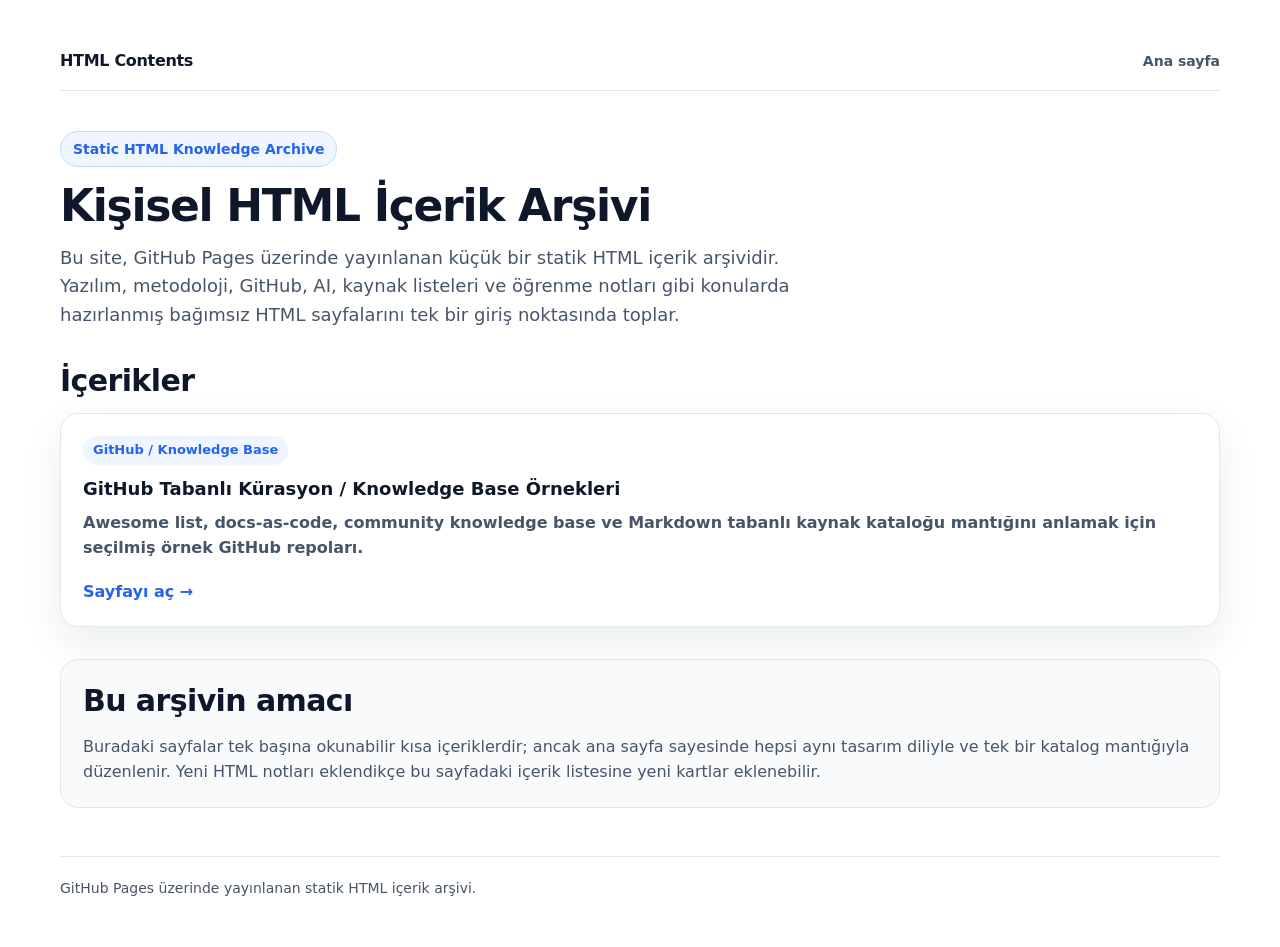
==== index.html @ 491a296d "Add initial HTML structure and styles for the HTML Contents archive" ====
<!DOCTYPE html>
<html lang="tr">
<head>
  <meta charset="UTF-8" />
  <meta name="viewport" content="width=device-width, initial-scale=1.0" />
  <title>HTML Contents</title>
  <meta name="description" content="GitHub Pages üzerinde yayınlanan kişisel HTML içerik arşivi." />
  <link rel="stylesheet" href="assets/styles.css" />
</head>

<body>
  <main class="page">
    <nav class="site-nav" aria-label="Ana gezinme">
      <a class="site-brand" href="index.html">HTML Contents</a>
      <div class="site-nav-links">
        <a href="index.html">Ana sayfa</a>
      </div>
    </nav>

    <header>
      <div class="badge">Static HTML Knowledge Archive</div>
      <h1>Kişisel HTML İçerik Arşivi</h1>
      <p class="intro">
        Bu site, GitHub Pages üzerinde yayınlanan küçük bir statik HTML içerik arşividir.
        Yazılım, metodoloji, GitHub, AI, kaynak listeleri ve öğrenme notları gibi konularda
        hazırlanmış bağımsız HTML sayfalarını tek bir giriş noktasında toplar.
      </p>
    </header>

    <section class="section" aria-labelledby="contents-title">
      <h2 id="contents-title">İçerikler</h2>
      <div class="grid">
        <a class="card" href="GitHub-Curated-Knowledge-Repo.html">
          <span class="card-label">GitHub / Knowledge Base</span>
          <h3>GitHub Tabanlı Kürasyon / Knowledge Base Örnekleri</h3>
          <p>
            Awesome list, docs-as-code, community knowledge base ve Markdown tabanlı kaynak
            kataloğu mantığını anlamak için seçilmiş örnek GitHub repoları.
          </p>
          <span class="card-link">Sayfayı aç →</span>
        </a>
      </div>
    </section>

    <section class="section panel" aria-label="Bu arşivin amacı">
      <h2>Bu arşivin amacı</h2>
      <p>
        Buradaki sayfalar tek başına okunabilir kısa içeriklerdir; ancak ana sayfa sayesinde
        hepsi aynı tasarım diliyle ve tek bir katalog mantığıyla düzenlenir. Yeni HTML notları
        eklendikçe bu sayfadaki içerik listesine yeni kartlar eklenebilir.
      </p>
    </section>

    <footer class="footer">
      GitHub Pages üzerinde yayınlanan statik HTML içerik arşivi.
    </footer>
  </main>
</body>
</html>
---- assets/styles.css ----
:root {
  --bg: #ffffff;
  --page-soft: #f8fafc;
  --card: #ffffff;
  --text: #0f172a;
  --muted: #475569;
  --border: #e2e8f0;
  --border-strong: #cbd5e1;
  --accent: #2563eb;
  --accent-dark: #1d4ed8;
  --accent-soft: #eff6ff;
  --code-bg: #f1f5f9;
  --table-head: #f8fafc;
  --row-hover: #f9fafb;
  --shadow: 0 16px 40px rgba(15, 23, 42, 0.08);
}

* {
  box-sizing: border-box;
}

html {
  scroll-behavior: smooth;
}

body {
  margin: 0;
  font-family: system-ui, -apple-system, BlinkMacSystemFont, "Segoe UI", sans-serif;
  background: var(--bg);
  color: var(--text);
  line-height: 1.6;
}

.page {
  max-width: 1200px;
  margin: 0 auto;
  padding: 48px 20px;
}

.site-nav {
  display: flex;
  justify-content: space-between;
  align-items: center;
  gap: 16px;
  margin-bottom: 40px;
  padding-bottom: 16px;
  border-bottom: 1px solid var(--border);
}

.site-brand {
  color: var(--text);
  font-weight: 800;
  text-decoration: none;
  letter-spacing: -0.02em;
}

.site-nav-links {
  display: flex;
  align-items: center;
  gap: 14px;
  flex-wrap: wrap;
}

.site-nav-links a {
  color: var(--muted);
  font-size: 14px;
  font-weight: 700;
  text-decoration: none;
}

.site-nav-links a:hover {
  color: var(--accent);
  text-decoration: none;
}

header {
  margin-bottom: 32px;
}

.badge {
  display: inline-block;
  padding: 6px 12px;
  margin-bottom: 14px;
  border: 1px solid #bfdbfe;
  border-radius: 999px;
  color: var(--accent);
  background: var(--accent-soft);
  font-size: 14px;
  font-weight: 600;
}

h1 {
  margin: 0 0 12px;
  font-size: clamp(28px, 4vw, 44px);
  line-height: 1.15;
  letter-spacing: -0.03em;
  color: var(--text);
}

h2 {
  margin: 0 0 14px;
  font-size: clamp(22px, 3vw, 30px);
  line-height: 1.25;
  letter-spacing: -0.02em;
}

h3 {
  margin: 0 0 8px;
  font-size: 18px;
  line-height: 1.35;
}

.intro {
  max-width: 780px;
  color: var(--muted);
  font-size: 18px;
  margin: 0;
}

.section {
  margin-top: 32px;
}

.grid {
  display: grid;
  grid-template-columns: repeat(auto-fit, minmax(280px, 1fr));
  gap: 18px;
}

.card {
  display: block;
  min-height: 190px;
  padding: 22px;
  border: 1px solid var(--border);
  border-radius: 18px;
  background: var(--card);
  color: inherit;
  text-decoration: none;
  box-shadow: var(--shadow);
  transition: transform 160ms ease, border-color 160ms ease, box-shadow 160ms ease;
}

.card:hover {
  transform: translateY(-2px);
  border-color: #bfdbfe;
  box-shadow: 0 18px 46px rgba(15, 23, 42, 0.11);
  text-decoration: none;
}

.card-label {
  display: inline-block;
  margin-bottom: 12px;
  padding: 4px 10px;
  border-radius: 999px;
  background: var(--accent-soft);
  color: var(--accent);
  font-size: 13px;
  font-weight: 700;
}

.card p {
  margin: 0;
  color: var(--muted);
}

.card .card-link {
  display: inline-block;
  margin-top: 18px;
  color: var(--accent);
  font-weight: 800;
}

.panel {
  padding: 22px;
  border: 1px solid var(--border);
  border-radius: 18px;
  background: var(--page-soft);
}

.panel p {
  margin: 0;
  color: var(--muted);
}

.table-wrap {
  overflow-x: auto;
  border: 1px solid var(--border);
  border-radius: 18px;
  background: var(--card);
  box-shadow: var(--shadow);
}

table {
  width: 100%;
  border-collapse: collapse;
  min-width: 860px;
}

thead {
  background: var(--table-head);
}

th,
td {
  padding: 18px 20px;
  text-align: left;
  vertical-align: top;
  border-bottom: 1px solid var(--border);
}

th {
  color: #334155;
  font-size: 14px;
  letter-spacing: 0.04em;
  text-transform: uppercase;
  font-weight: 700;
}

tbody tr:hover {
  background: var(--row-hover);
}

tbody tr:last-child td {
  border-bottom: none;
}

code {
  padding: 4px 7px;
  border-radius: 7px;
  background: var(--code-bg);
  color: #0f172a;
  font-size: 14px;
  white-space: nowrap;
  border: 1px solid var(--border);
}

.type {
  color: #0369a1;
  font-weight: 600;
  white-space: nowrap;
}

a {
  color: var(--accent);
  font-weight: 700;
  text-decoration: none;
}

a:hover {
  color: var(--accent-dark);
  text-decoration: underline;
}

.note {
  margin-top: 24px;
  padding: 18px 20px;
  border: 1px solid var(--border);
  border-radius: 16px;
  background: var(--page-soft);
  color: var(--muted);
}

.note strong {
  color: var(--text);
}

.footer {
  margin-top: 48px;
  padding-top: 20px;
  border-top: 1px solid var(--border);
  color: var(--muted);
  font-size: 14px;
}

@media (max-width: 700px) {
  .page {
    padding: 32px 14px;
  }

  .site-nav {
    align-items: flex-start;
    flex-direction: column;
    margin-bottom: 32px;
  }

  .intro {
    font-size: 16px;
  }

  th,
  td {
    padding: 14px 16px;
  }
}
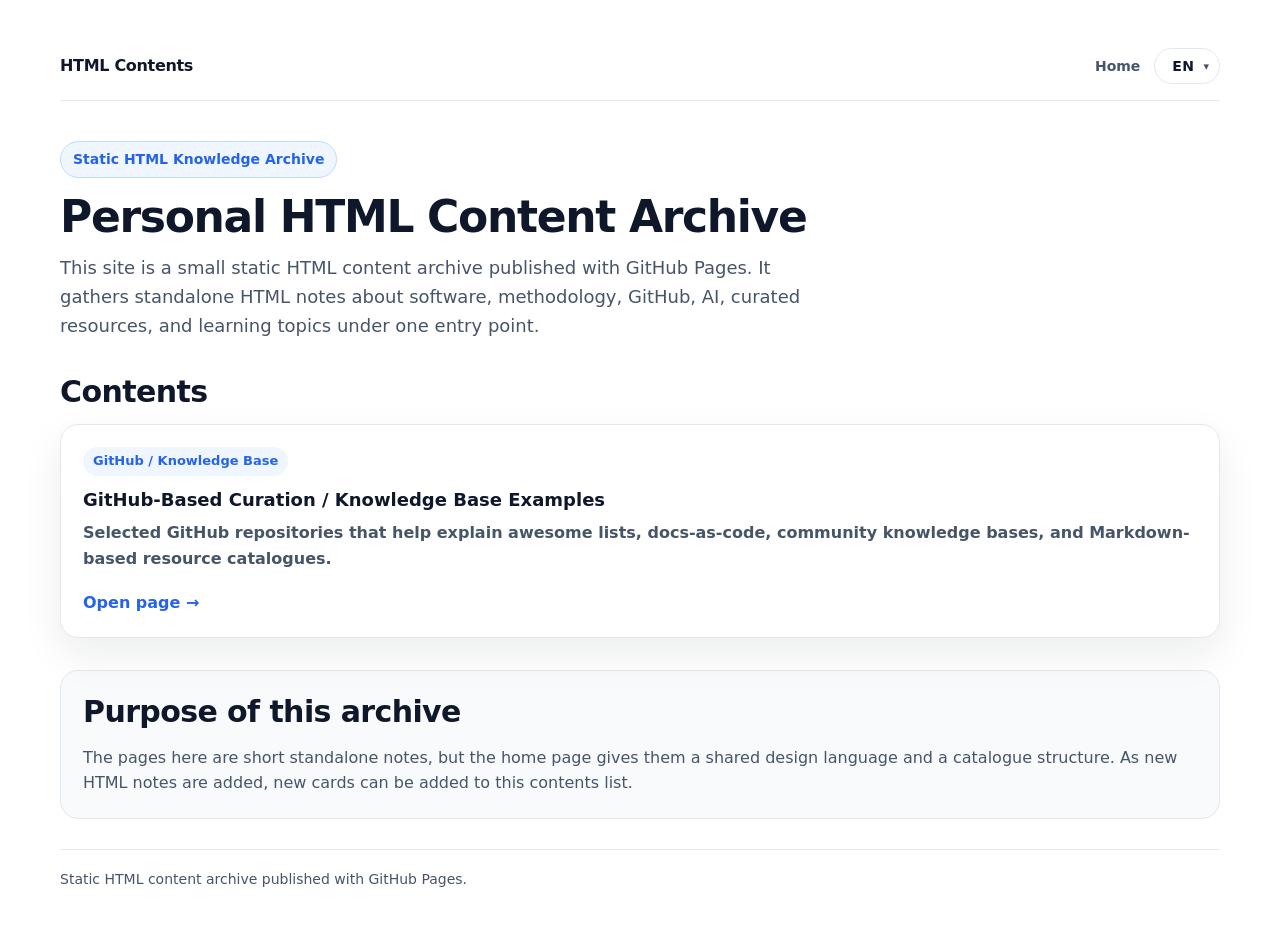
==== commit e6ba019f: "Refactor HTML files to English and add language options; create new Turkish versions" ====
--- a/index.html
+++ b/index.html
@@ -1,58 +1,64 @@
 <!DOCTYPE html>
-<html lang="tr">
+<html lang="en">
 <head>
   <meta charset="UTF-8" />
   <meta name="viewport" content="width=device-width, initial-scale=1.0" />
   <title>HTML Contents</title>
-  <meta name="description" content="GitHub Pages üzerinde yayınlanan kişisel HTML içerik arşivi." />
-  <link rel="stylesheet" href="assets/styles.css" />
+  <meta name="description" content="A personal static HTML content archive published with GitHub Pages." />
+  <link rel="stylesheet" href="assets/style.css" />
 </head>
 
 <body>
   <main class="page">
-    <nav class="site-nav" aria-label="Ana gezinme">
+    <nav class="site-nav" aria-label="Main navigation">
       <a class="site-brand" href="index.html">HTML Contents</a>
       <div class="site-nav-links">
-        <a href="index.html">Ana sayfa</a>
+        <a href="index.html">Home</a>
+        <details class="language-menu">
+          <summary><span class="flag"></span><span class="lang-code">EN</span></summary>
+          <div class="language-options">
+            <a href="tr/index.html"><span class="flag">🇹🇷</span><span class="lang-code">TR</span></a>
+          </div>
+        </details>
       </div>
     </nav>
 
     <header>
       <div class="badge">Static HTML Knowledge Archive</div>
-      <h1>Kişisel HTML İçerik Arşivi</h1>
+      <h1>Personal HTML Content Archive</h1>
       <p class="intro">
-        Bu site, GitHub Pages üzerinde yayınlanan küçük bir statik HTML içerik arşividir.
-        Yazılım, metodoloji, GitHub, AI, kaynak listeleri ve öğrenme notları gibi konularda
-        hazırlanmış bağımsız HTML sayfalarını tek bir giriş noktasında toplar.
+        This site is a small static HTML content archive published with GitHub Pages.
+        It gathers standalone HTML notes about software, methodology, GitHub, AI,
+        curated resources, and learning topics under one entry point.
       </p>
     </header>
 
     <section class="section" aria-labelledby="contents-title">
-      <h2 id="contents-title">İçerikler</h2>
+      <h2 id="contents-title">Contents</h2>
       <div class="grid">
         <a class="card" href="GitHub-Curated-Knowledge-Repo.html">
           <span class="card-label">GitHub / Knowledge Base</span>
-          <h3>GitHub Tabanlı Kürasyon / Knowledge Base Örnekleri</h3>
+          <h3>GitHub-Based Curation / Knowledge Base Examples</h3>
           <p>
-            Awesome list, docs-as-code, community knowledge base ve Markdown tabanlı kaynak
-            kataloğu mantığını anlamak için seçilmiş örnek GitHub repoları.
+            Selected GitHub repositories that help explain awesome lists, docs-as-code,
+            community knowledge bases, and Markdown-based resource catalogues.
           </p>
-          <span class="card-link">Sayfayı aç →</span>
+          <span class="card-link">Open page →</span>
         </a>
       </div>
     </section>
 
-    <section class="section panel" aria-label="Bu arşivin amacı">
-      <h2>Bu arşivin amacı</h2>
+    <section class="section panel" aria-label="Purpose of this archive">
+      <h2>Purpose of this archive</h2>
       <p>
-        Buradaki sayfalar tek başına okunabilir kısa içeriklerdir; ancak ana sayfa sayesinde
-        hepsi aynı tasarım diliyle ve tek bir katalog mantığıyla düzenlenir. Yeni HTML notları
-        eklendikçe bu sayfadaki içerik listesine yeni kartlar eklenebilir.
+        The pages here are short standalone notes, but the home page gives them a shared
+        design language and a catalogue structure. As new HTML notes are added, new cards
+        can be added to this contents list.
       </p>
     </section>
 
     <footer class="footer">
-      GitHub Pages üzerinde yayınlanan statik HTML içerik arşivi.
+      Static HTML content archive published with GitHub Pages.
     </footer>
   </main>
 </body>
--- a/assets/style.css
+++ b/assets/style.css
@@ -0,0 +1,378 @@
+:root {
+  --bg: #ffffff;
+  --page-soft: #f8fafc;
+  --card: #ffffff;
+  --text: #0f172a;
+  --muted: #475569;
+  --border: #e2e8f0;
+  --border-strong: #cbd5e1;
+  --accent: #2563eb;
+  --accent-dark: #1d4ed8;
+  --accent-soft: #eff6ff;
+  --code-bg: #f1f5f9;
+  --table-head: #f8fafc;
+  --row-hover: #f9fafb;
+  --shadow: 0 16px 40px rgba(15, 23, 42, 0.08);
+}
+
+* {
+  box-sizing: border-box;
+}
+
+html {
+  scroll-behavior: smooth;
+}
+
+body {
+  margin: 0;
+  font-family: system-ui, -apple-system, BlinkMacSystemFont, "Segoe UI", sans-serif;
+  background: var(--bg);
+  color: var(--text);
+  line-height: 1.6;
+}
+
+.page {
+  max-width: 1200px;
+  margin: 0 auto;
+  padding: 48px 20px;
+}
+
+.site-nav {
+  display: flex;
+  justify-content: space-between;
+  align-items: center;
+  gap: 16px;
+  margin-bottom: 40px;
+  padding-bottom: 16px;
+  border-bottom: 1px solid var(--border);
+}
+
+.site-brand {
+  color: var(--text);
+  font-weight: 800;
+  text-decoration: none;
+  letter-spacing: -0.02em;
+}
+
+.site-nav-links {
+  display: flex;
+  align-items: center;
+  gap: 14px;
+  flex-wrap: wrap;
+}
+
+.site-nav-links a {
+  color: var(--muted);
+  font-size: 14px;
+  font-weight: 700;
+  text-decoration: none;
+}
+
+.site-nav-links a:hover {
+  color: var(--accent);
+  text-decoration: none;
+}
+
+
+.language-menu {
+  position: relative;
+}
+
+.language-menu summary {
+  display: inline-flex;
+  align-items: center;
+  gap: 7px;
+  min-height: 34px;
+  padding: 6px 10px;
+  border: 1px solid var(--border);
+  border-radius: 999px;
+  background: var(--card);
+  color: var(--text);
+  font-size: 14px;
+  font-weight: 800;
+  cursor: pointer;
+  list-style: none;
+  user-select: none;
+}
+
+.language-menu summary::-webkit-details-marker {
+  display: none;
+}
+
+.language-menu summary::after {
+  content: "▾";
+  color: var(--muted);
+  font-size: 11px;
+  line-height: 1;
+  margin-left: 2px;
+}
+
+.language-menu[open] summary {
+  border-color: #bfdbfe;
+  box-shadow: 0 0 0 3px var(--accent-soft);
+}
+
+.language-options {
+  position: absolute;
+  right: 0;
+  top: calc(100% + 8px);
+  z-index: 10;
+  min-width: 96px;
+  padding: 6px;
+  border: 1px solid var(--border);
+  border-radius: 14px;
+  background: var(--card);
+  box-shadow: var(--shadow);
+}
+
+.language-options a {
+  display: flex;
+  align-items: center;
+  gap: 8px;
+  padding: 8px 10px;
+  border-radius: 10px;
+  color: var(--text);
+  font-size: 14px;
+  font-weight: 800;
+  text-decoration: none;
+  white-space: nowrap;
+}
+
+.language-options a:hover {
+  background: var(--accent-soft);
+  color: var(--accent);
+  text-decoration: none;
+}
+
+.flag {
+  font-size: 16px;
+  line-height: 1;
+}
+
+.lang-code {
+  letter-spacing: 0.03em;
+}
+
+header {
+  margin-bottom: 32px;
+}
+
+.badge {
+  display: inline-block;
+  padding: 6px 12px;
+  margin-bottom: 14px;
+  border: 1px solid #bfdbfe;
+  border-radius: 999px;
+  color: var(--accent);
+  background: var(--accent-soft);
+  font-size: 14px;
+  font-weight: 600;
+}
+
+h1 {
+  margin: 0 0 12px;
+  font-size: clamp(28px, 4vw, 44px);
+  line-height: 1.15;
+  letter-spacing: -0.03em;
+  color: var(--text);
+}
+
+h2 {
+  margin: 0 0 14px;
+  font-size: clamp(22px, 3vw, 30px);
+  line-height: 1.25;
+  letter-spacing: -0.02em;
+}
+
+h3 {
+  margin: 0 0 8px;
+  font-size: 18px;
+  line-height: 1.35;
+}
+
+.intro {
+  max-width: 780px;
+  color: var(--muted);
+  font-size: 18px;
+  margin: 0;
+}
+
+.section {
+  margin-top: 32px;
+}
+
+.grid {
+  display: grid;
+  grid-template-columns: repeat(auto-fit, minmax(280px, 1fr));
+  gap: 18px;
+}
+
+.card {
+  display: block;
+  min-height: 190px;
+  padding: 22px;
+  border: 1px solid var(--border);
+  border-radius: 18px;
+  background: var(--card);
+  color: inherit;
+  text-decoration: none;
+  box-shadow: var(--shadow);
+  transition: transform 160ms ease, border-color 160ms ease, box-shadow 160ms ease;
+}
+
+.card:hover {
+  transform: translateY(-2px);
+  border-color: #bfdbfe;
+  box-shadow: 0 18px 46px rgba(15, 23, 42, 0.11);
+  text-decoration: none;
+}
+
+.card-label {
+  display: inline-block;
+  margin-bottom: 12px;
+  padding: 4px 10px;
+  border-radius: 999px;
+  background: var(--accent-soft);
+  color: var(--accent);
+  font-size: 13px;
+  font-weight: 700;
+}
+
+.card p {
+  margin: 0;
+  color: var(--muted);
+}
+
+.card .card-link {
+  display: inline-block;
+  margin-top: 18px;
+  color: var(--accent);
+  font-weight: 800;
+}
+
+.panel {
+  padding: 22px;
+  border: 1px solid var(--border);
+  border-radius: 18px;
+  background: var(--page-soft);
+}
+
+.panel p {
+  margin: 0;
+  color: var(--muted);
+}
+
+.table-wrap {
+  overflow-x: auto;
+  border: 1px solid var(--border);
+  border-radius: 18px;
+  background: var(--card);
+  box-shadow: var(--shadow);
+}
+
+table {
+  width: 100%;
+  border-collapse: collapse;
+  min-width: 860px;
+}
+
+thead {
+  background: var(--table-head);
+}
+
+th,
+td {
+  padding: 18px 20px;
+  text-align: left;
+  vertical-align: top;
+  border-bottom: 1px solid var(--border);
+}
+
+th {
+  color: #334155;
+  font-size: 14px;
+  letter-spacing: 0.04em;
+  text-transform: uppercase;
+  font-weight: 700;
+}
+
+tbody tr:hover {
+  background: var(--row-hover);
+}
+
+tbody tr:last-child td {
+  border-bottom: none;
+}
+
+code {
+  padding: 4px 7px;
+  border-radius: 7px;
+  background: var(--code-bg);
+  color: #0f172a;
+  font-size: 14px;
+  white-space: nowrap;
+  border: 1px solid var(--border);
+}
+
+.type {
+  color: #0369a1;
+  font-weight: 600;
+  white-space: nowrap;
+}
+
+a {
+  color: var(--accent);
+  font-weight: 700;
+  text-decoration: none;
+}
+
+a:hover {
+  color: var(--accent-dark);
+  text-decoration: underline;
+}
+
+.note {
+  margin-top: 24px;
+  padding: 18px 20px;
+  border: 1px solid var(--border);
+  border-radius: 16px;
+  background: var(--page-soft);
+  color: var(--muted);
+}
+
+.note strong {
+  color: var(--text);
+}
+
+.footer {
+  margin-top: 30px;
+  padding-top: 18px;
+  border-top: 1px solid var(--border);
+  color: var(--muted);
+  font-size: 14px;
+}
+
+.footer a {
+  font-size: 14px;
+}
+
+@media (max-width: 700px) {
+  .page {
+    padding: 32px 14px;
+  }
+
+  .site-nav {
+    align-items: flex-start;
+    flex-direction: column;
+    margin-bottom: 30px;
+  }
+
+  .intro {
+    font-size: 16px;
+  }
+
+  th,
+  td {
+    padding: 14px 16px;
+  }
+}
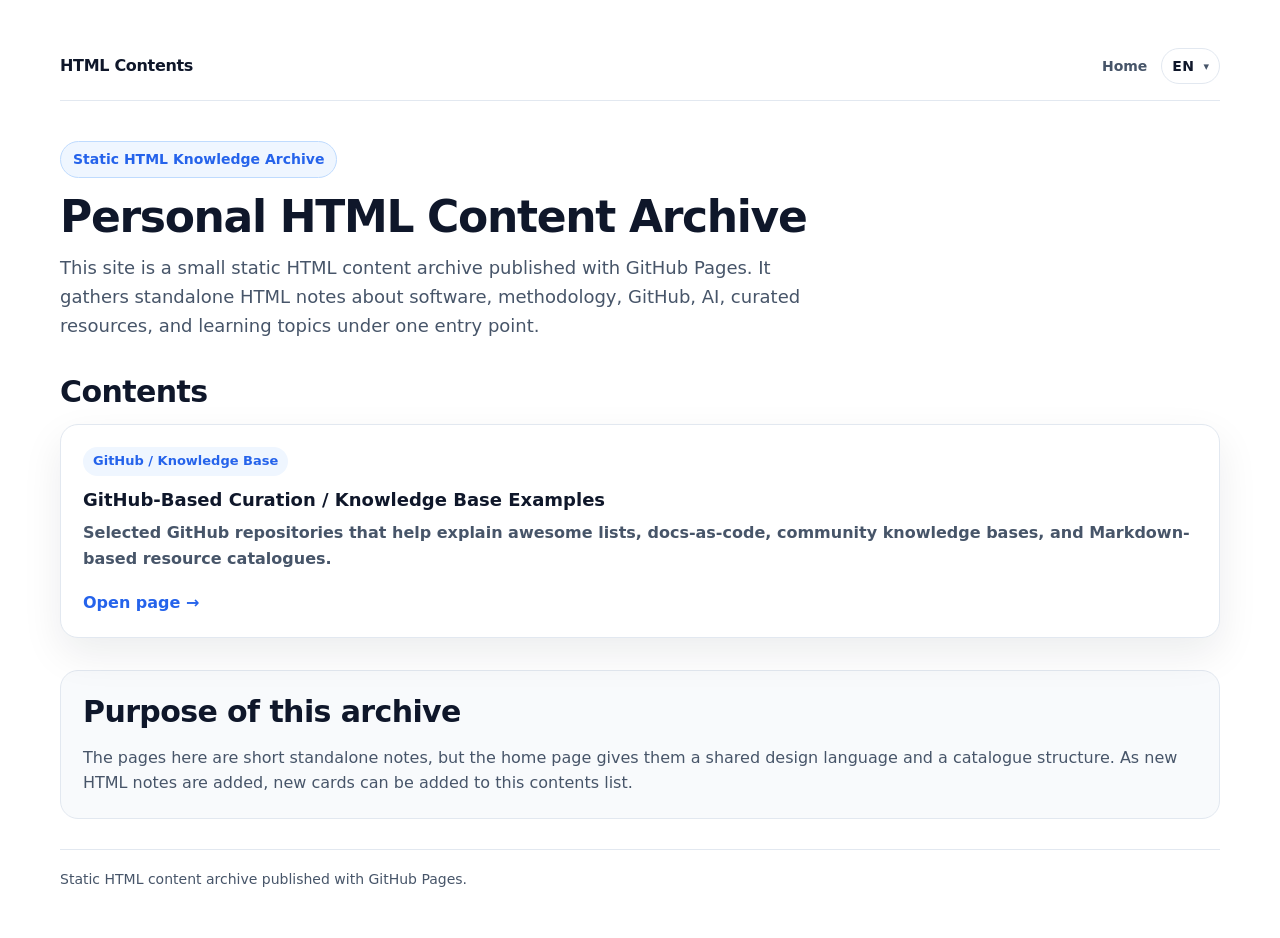
==== commit 0bda726d: "Update language menu and enhance repository links in HTML files" ====
--- a/index.html
+++ b/index.html
@@ -15,7 +15,7 @@
       <div class="site-nav-links">
         <a href="index.html">Home</a>
         <details class="language-menu">
-          <summary><span class="flag"></span><span class="lang-code">EN</span></summary>
+          <summary><span class="lang-code">EN</span></summary>
           <div class="language-options">
             <a href="tr/index.html"><span class="flag">🇹🇷</span><span class="lang-code">TR</span></a>
           </div>
--- a/assets/style.css
+++ b/assets/style.css
@@ -356,6 +356,22 @@
   font-size: 14px;
 }
 
+
+.repo-link {
+  color: inherit;
+  text-decoration: none;
+}
+
+.repo-link:hover {
+  text-decoration: none;
+}
+
+.repo-link:hover code {
+  border-color: #93c5fd;
+  background: #eff6ff;
+  color: var(--accent);
+}
+
 @media (max-width: 700px) {
   .page {
     padding: 32px 14px;
